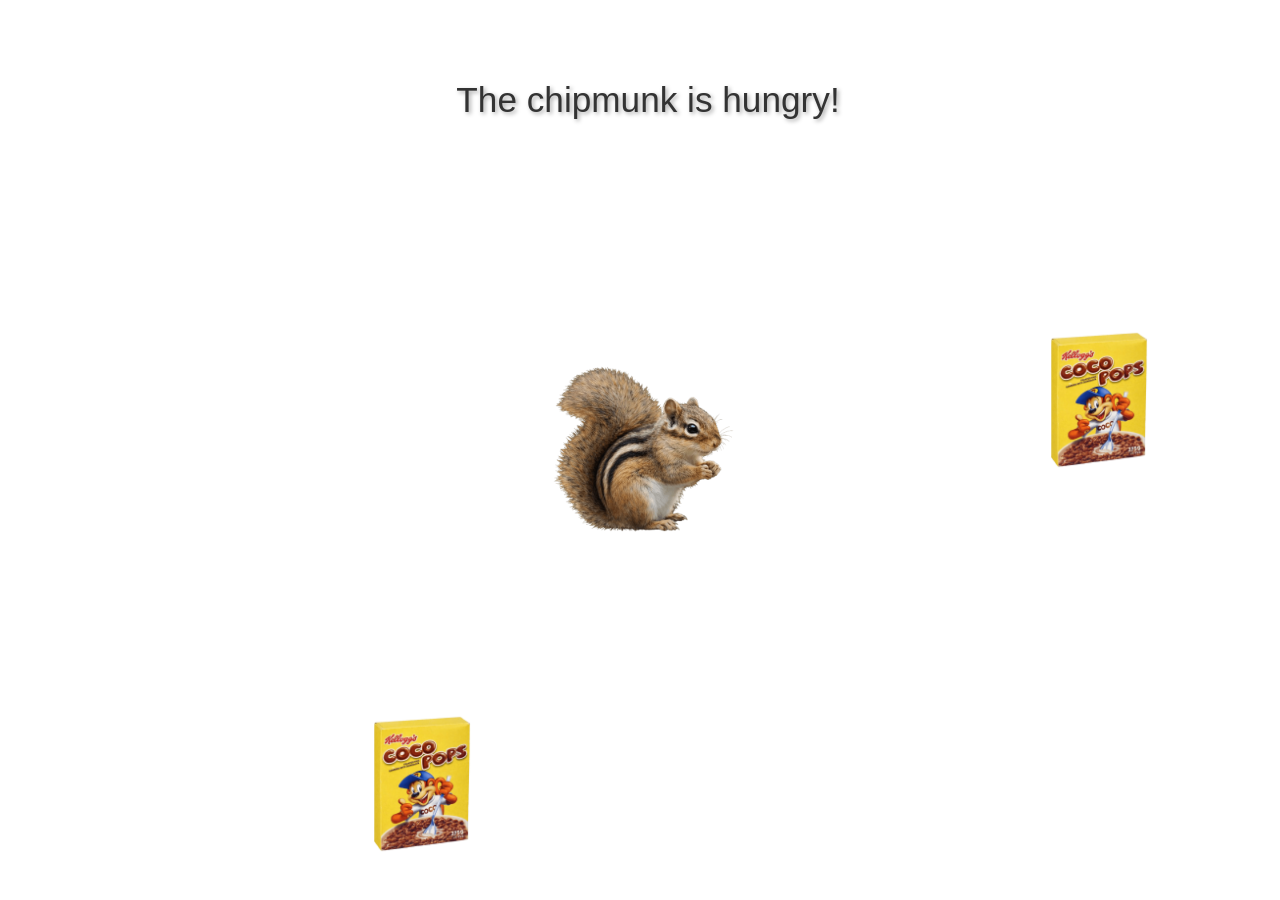
==== index.html @ 35d39732 "Preview build: 0.07, add voice ai and endgame scene" ====
<!DOCTYPE html>

<html>
    <head>
        <!-- Metadata -->
        <meta charset="utf-8">
        <meta http-equiv="X-UA-Compatible" content="IE=edge">

        <title>Pops & Checks</title>

        <!-- Metadata -->
        <meta name="description" content="">
        <meta name="viewport" content="width=device-width, initial-scale=1">

        <!-- References to CSS and JavaScript files -->
        <link rel="stylesheet" href="main.css">
        

    </head>

    <!-- <script>
            // Preload images to improve loading time
            const images = ['img/chipmunk.png', 'img/coco_pops.png'];
            images.forEach(src => {
                const img = new Image();
                img.src = src;
            });
    </script> -->

    <body>
        <p id="text"></p>
        <div id="chipmunk">
            <img src="img/chipmunk.png" alt="chipmunk" width="200px" height=auto>
        </div>


        <!-- Scripts -->
        <script src="js/endgame.js"></script>
        <script src="js/particles.js"></script>
        <script src="js/utils.js"></script>
        <script src="js/text.js"></script>
        <script src="main.js"></script>
    </body>
</html>
---- main.css ----
/* Makes scrollbars invisible */

::-webkit-scrollbar {
    display: none;
}

element {
    -ms-overflow-style: none;  /* IE and Edge */
    scrollbar-width: none;  /* Firefox */
}


@keyframes feed-anim {
    0% { transform: translate(-50%, -50%) rotate(0deg); }
    25% { transform: translate(-50%, -50%) rotate(-15deg); }
    45% { transform: translate(-50%, -50%) rotate(15deg); }
    50% { transform: translate(-50%, -50%) rotate(0deg); }
    65% { transform: translate(-50%, -50%) rotate(-15deg); }
    75% { transform: translate(-50%, -50%) rotate(0deg); }
    95% { transform: translate(-50%, -50%) rotate(15deg); }
    100% { transform: translate(-50%, -50%) rotate(0deg); }

    0% { transform: translate(-50%, -50%) scale(1); }
    25% { transform: translate(-50%, -50%) scale(1.35); }
    50% { transform: translate(-50%, -50%) scale(1.1); }
    75% { transform: translate(-50%, -50%) scale(1.35); }
    100% { transform: translate(-50%, -50%) scale(1); }

    0% { opacity: 1; }
    25% { opacity: 0.7; }
    50% { opacity: 1; }
    75% { opacity: 0.7; }
    100% { opacity: 1; }
}

@keyframes move-shake {
    0% { transform: translate(0, 0) rotate(0deg); }
    25% { transform: translate(-5px, 5px) rotate(-10deg); }
    50% { transform: translate(5px, -5px) rotate(10deg); }
    75% { transform: translate(-5px, 5px) rotate(-10deg); }
    100% { transform: translate(0, 0) rotate(0deg); }
}

@keyframes text-fade-in-and-out {
    0% { opacity: 0; }
    100% { opacity: 1; }
}

@keyframes warning-flash {
    0% { opacity: 1; }
    50% { opacity: 0; }
    100% { opacity: 1; }
    
    0% { color: red; }
    50% { color: white; }
    100% { color: red; }
}

@keyframes enlarge {
    0% { transform: scale(1); }
    50% { transform: scale(1.5); }
    100% { transform: scale(1); }
}

@keyframes death-shake {
    0%, 100% { transform: translate(-50%, -50%) rotate(0deg); }
    10% { transform: translate(-48%, -50%) rotate(-5deg); }
    20% { transform: translate(-52%, -50%) rotate(5deg); }
    30% { transform: translate(-48%, -52%) rotate(-3deg); }
    40% { transform: translate(-52%, -48%) rotate(3deg); }
    50% { transform: translate(-50%, -50%) rotate(0deg); }
    60% { transform: translate(-48%, -50%) rotate(-2deg); }
    70% { transform: translate(-52%, -50%) rotate(2deg); }
    80% { transform: translate(-50%, -52%) rotate(-1deg); }
    90% { transform: translate(-50%, -48%) rotate(1deg); }
}

.death-shake {
    animation: death-shake 0.5s ease-in-out infinite;
}

.coco_pops {
    position: absolute;
    cursor: move;
}


#chipmunk {
    position: absolute;
    left: 50%;
    top: 50%;
    transform: translate(-50%, -50%);
    width: fit-content;
    height: auto;
    
}

#chipmunk.shake {
    animation: feed-anim 0.4s infinite;
}

.shake {
    animation: move-shake 0.4s infinite;
}

#text {
    position: absolute;
    top: 5%;
    width: 100%;
    text-align: center;
    font-family: 'Comic Sans MS', cursive, sans-serif;
    font-size: 2.2em;
    color: #333;
    text-shadow: 2px 2px 4px #aaa;
}


.fade {
    animation: text-fade-in-and-out 3s;
}

.warning {
    animation: warning-flash 2s infinite;
}

.warning.shake {
    animation: warning-flash 2s infinite, move-shake 0.4s infinite;
}

.warning.enlarge {
    animation: warning-flash 2s infinite, move-shake 0.4s infinite, enlarge 2s infinite;
}
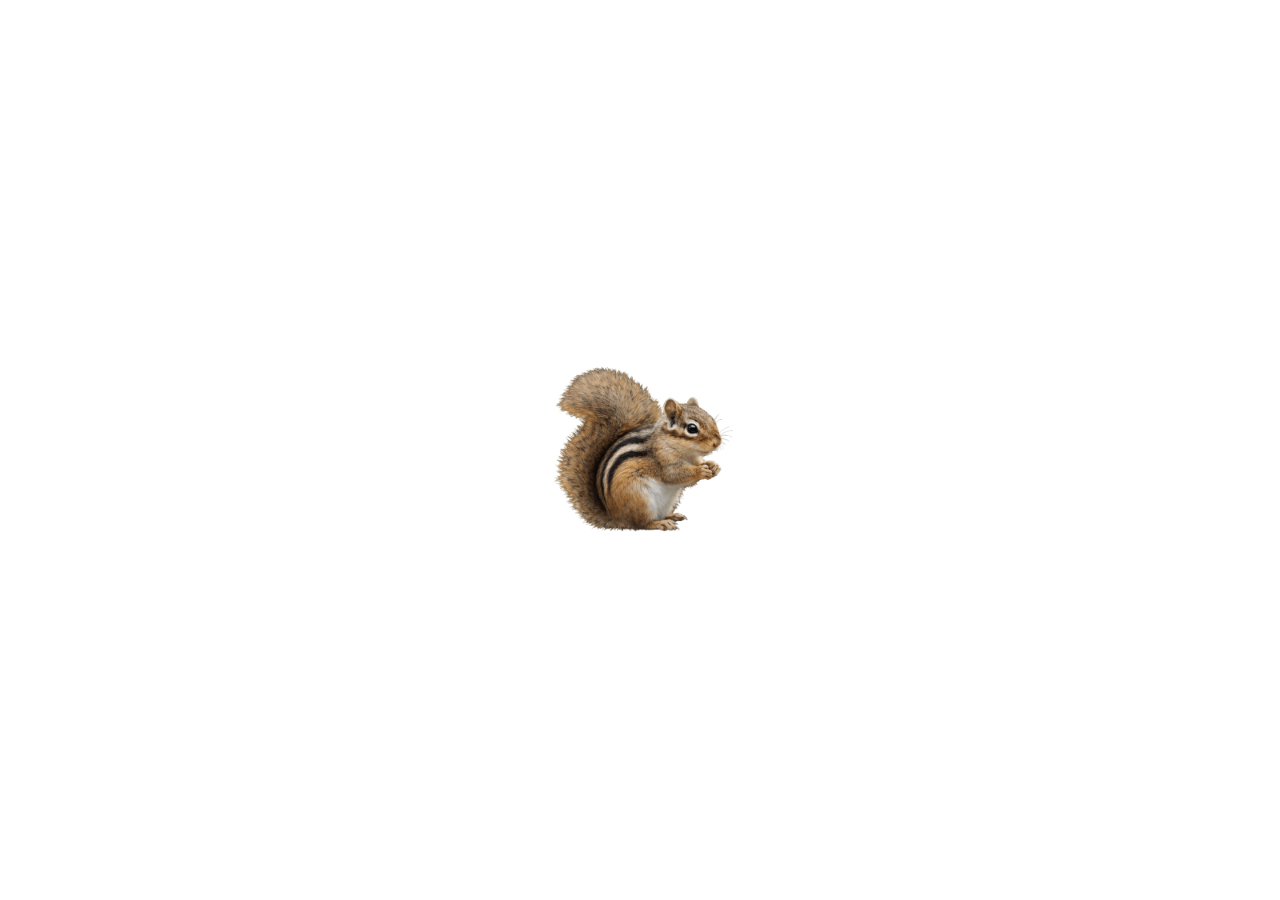
==== commit d6e793d5: "state machines" ====
--- a/index.html
+++ b/index.html
@@ -18,15 +18,6 @@
 
     </head>
 
-    <!-- <script>
-            // Preload images to improve loading time
-            const images = ['img/chipmunk.png', 'img/coco_pops.png'];
-            images.forEach(src => {
-                const img = new Image();
-                img.src = src;
-            });
-    </script> -->
-
     <body>
         <p id="text"></p>
         <div id="chipmunk">
@@ -35,7 +26,6 @@
 
 
         <!-- Scripts -->
-        <script src="js/endgame.js"></script>
         <script src="js/particles.js"></script>
         <script src="js/utils.js"></script>
         <script src="js/text.js"></script>
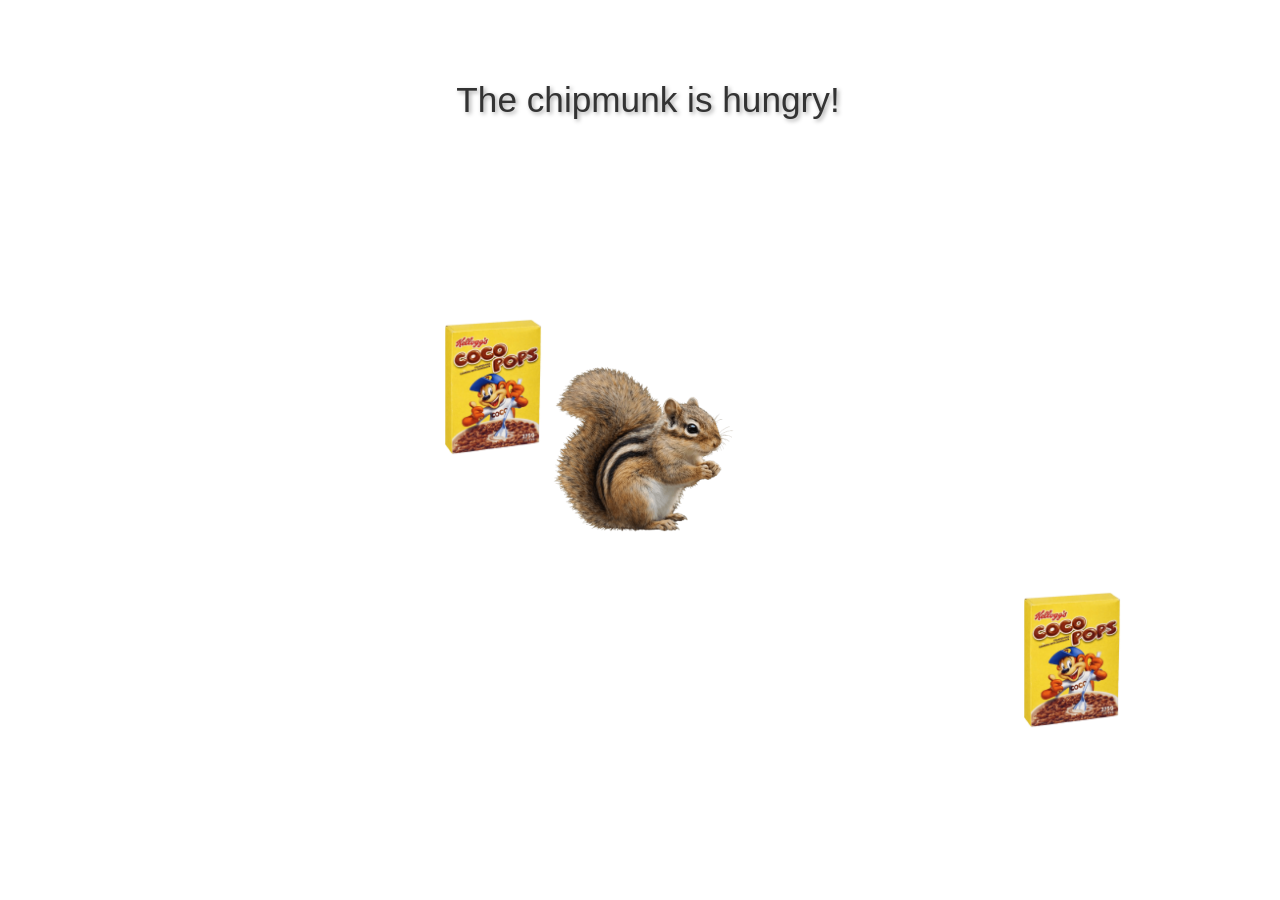
==== commit 4404808f: "Merge branch 'main' of https://github.com/futurekismo-oss/Pops-Checks" ====
--- a/index.html
+++ b/index.html
@@ -26,6 +26,7 @@
 
 
         <!-- Scripts -->
+        <script src="js/endgame.js"></script>
         <script src="js/particles.js"></script>
         <script src="js/utils.js"></script>
         <script src="js/text.js"></script>
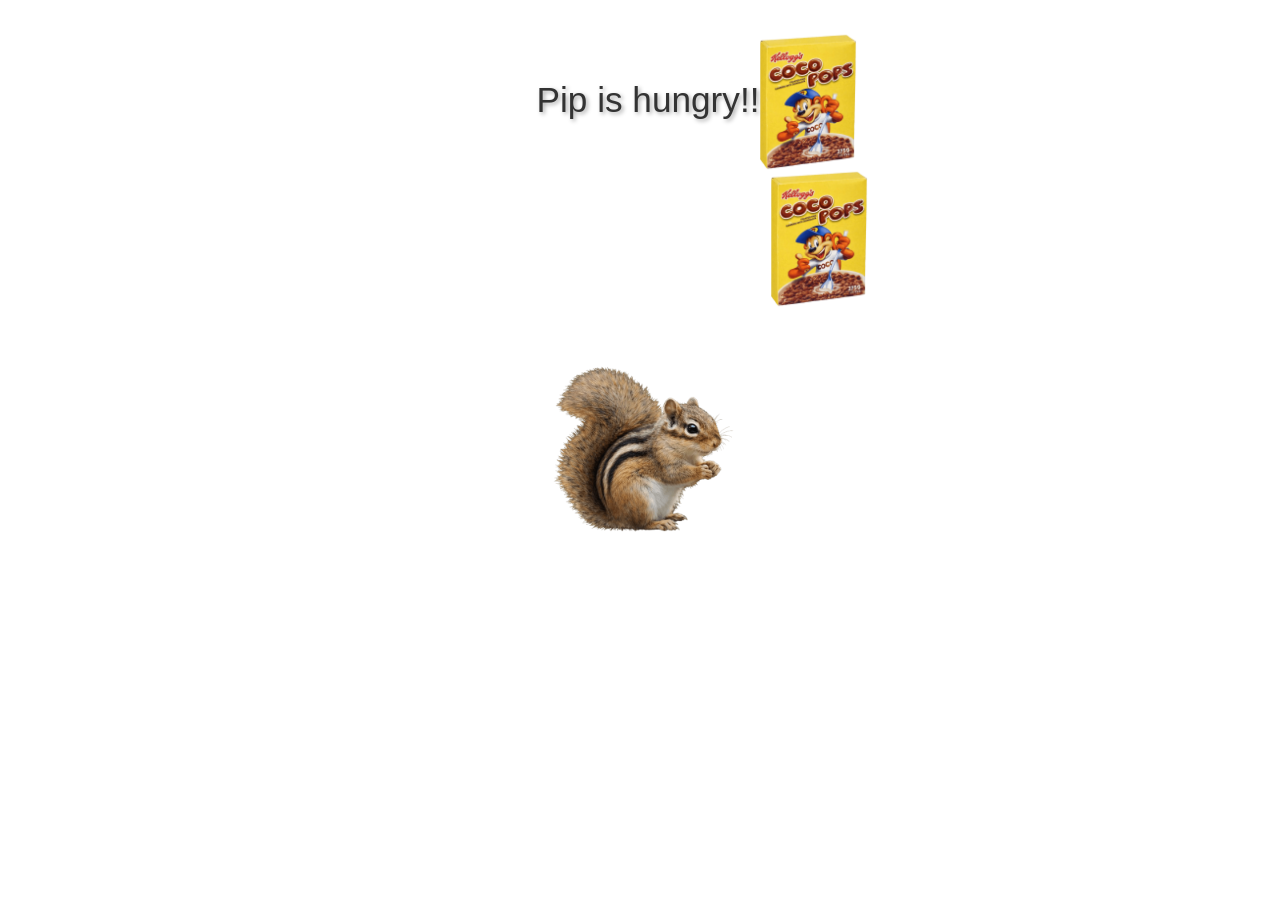
==== commit 495ecb8a: "made a statemachine for the text function" ====
--- a/index.html
+++ b/index.html
@@ -19,7 +19,7 @@
     </head>
 
     <body>
-        <p id="text"></p>
+        <p id="text">Pip is hungry!!</p>
         <div id="chipmunk">
             <img src="img/chipmunk.png" alt="chipmunk" width="200px" height=auto>
         </div>
@@ -29,7 +29,7 @@
         <script src="js/endgame.js"></script>
         <script src="js/particles.js"></script>
         <script src="js/utils.js"></script>
-        <script src="js/text.js"></script>
+        <script src="js/statemachine.js"></script>
         <script src="main.js"></script>
     </body>
 </html>
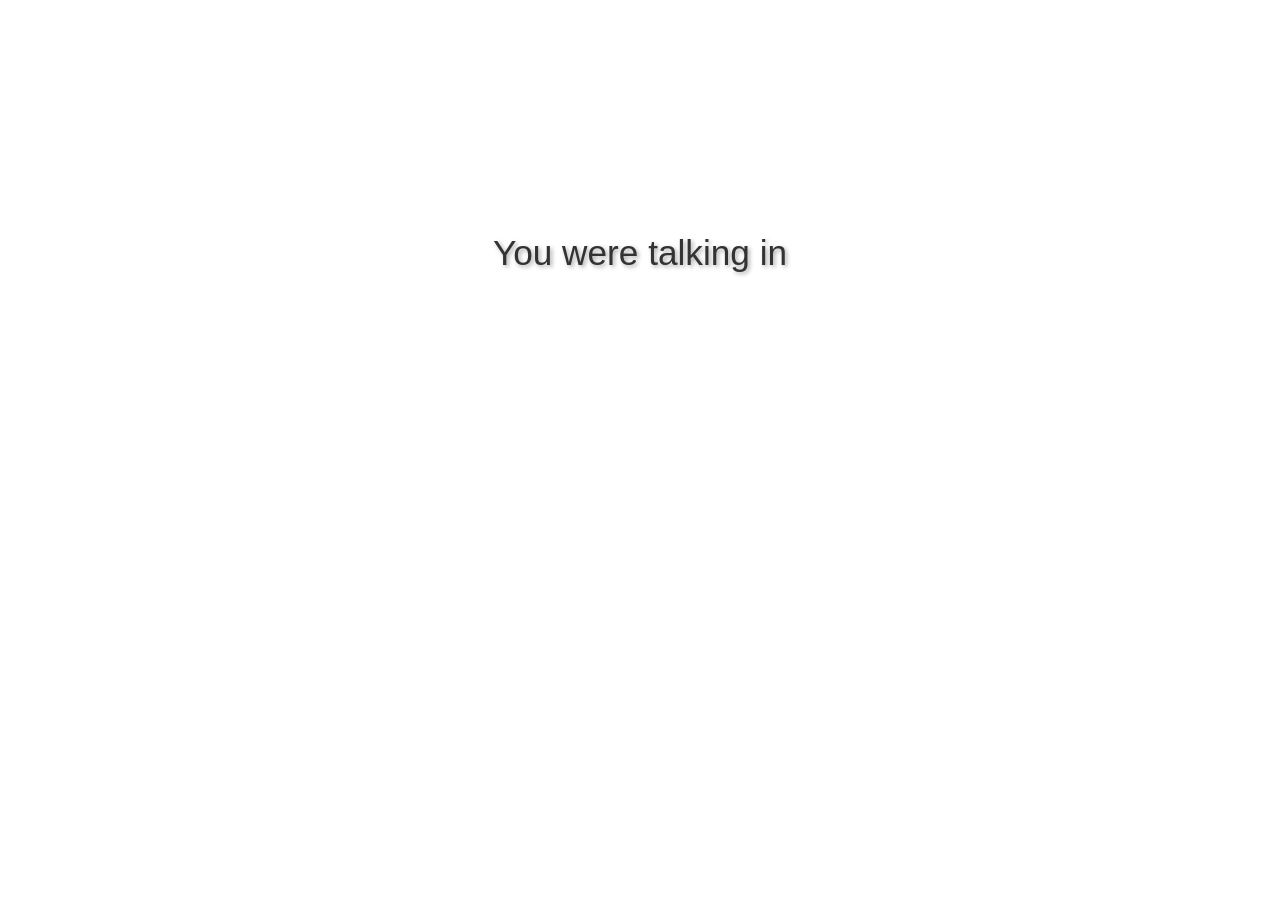
==== commit 2d6b2271: "add a starting cutscene" ====
--- a/index.html
+++ b/index.html
@@ -15,6 +15,13 @@
         <!-- References to CSS and JavaScript files -->
         <link rel="stylesheet" href="main.css">
         
+        <script>
+            // Redirect to cutscene if this is the first visit
+            if (!sessionStorage.getItem('cutsceneSeen')) {
+                sessionStorage.setItem('cutsceneSeen', 'true');
+                window.location.href = "cutscene/cutscene.html";
+            }
+        </script>
 
     </head>
 
@@ -26,10 +33,22 @@
 
 
         <!-- Scripts -->
-        <script src="js/endgame.js"></script>
-        <script src="js/particles.js"></script>
-        <script src="js/utils.js"></script>
-        <script src="js/statemachine.js"></script>
-        <script src="main.js"></script>
+        
+        <script src="js/endgame.js" defer></script>
+        <script src="js/particles.js" defer></script>
+        <script src="js/utils.js" defer></script>
+        <script src="js/statemachine.js" defer></script>
+        <script src="main.js" defer></script>
+
+        <!-- Temporary script -->
+        <script>
+        // Fade in when page loads
+        window.addEventListener('load', function() {
+            document.body.style.opacity = '0';
+            setTimeout(function() {
+                document.body.style.opacity = '1';
+            }, 10);
+        });
+        </script>
     </body>
 </html>
--- a/main.css
+++ b/main.css
@@ -1,3 +1,13 @@
+/* Page Fade Anim */
+body {
+    opacity: 1;
+    transition: opacity 0.5s ease-in-out;
+}
+
+body.fade-out {
+    opacity: 0;
+}
+
 /* Makes scrollbars invisible */
 
 ::-webkit-scrollbar {
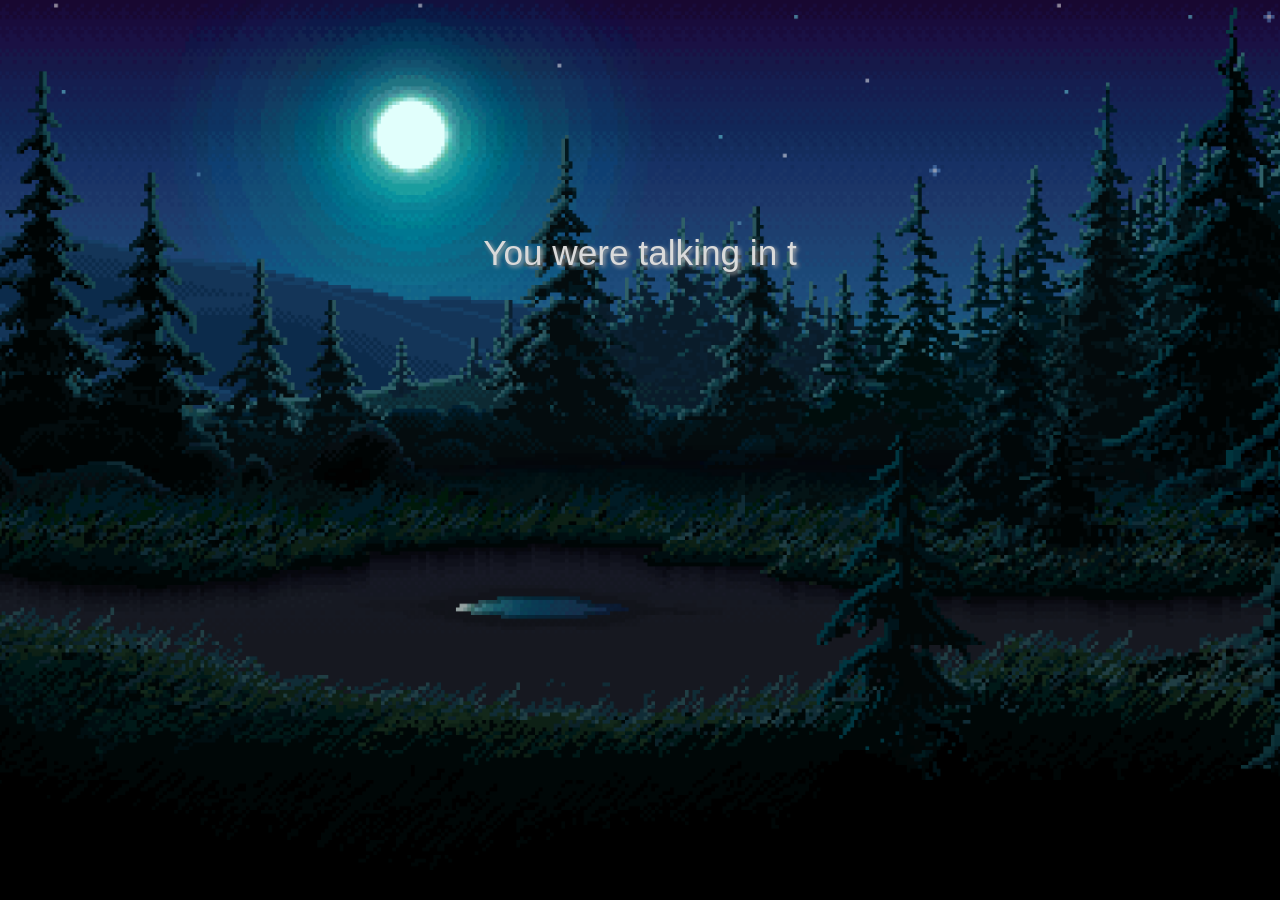
==== commit 556ec8ec: "fixed endGame bug, remade Glados endgame voice" ====
--- a/index.html
+++ b/index.html
@@ -32,15 +32,8 @@
         </div>
 
 
-        <!-- Scripts -->
         
-        <script src="js/endgame.js" defer></script>
-        <script src="js/particles.js" defer></script>
-        <script src="js/utils.js" defer></script>
-        <script src="js/statemachine.js" defer></script>
-        <script src="main.js" defer></script>
-
-        <!-- Temporary script -->
+        <!-- Cutscene_script -->
         <script>
         // Fade in when page loads
         window.addEventListener('load', function() {
@@ -49,6 +42,17 @@
                 document.body.style.opacity = '1';
             }, 10);
         });
+
+        var endgameBool = false;
         </script>
+        
+        <!-- Scripts -->
+        <script src="js/endgame.js" defer></script>
+        <script src="js/particles.js" defer></script>
+        <script src="js/utils.js" defer></script>
+        <script src="js/statemachine.js" defer></script>
+        <script src="main.js" defer></script>
+
+        
     </body>
 </html>
--- a/main.css
+++ b/main.css
@@ -1,5 +1,6 @@
 /* Page Fade Anim */
 body {
+    background-position: center;
     opacity: 1;
     transition: opacity 0.5s ease-in-out;
 }
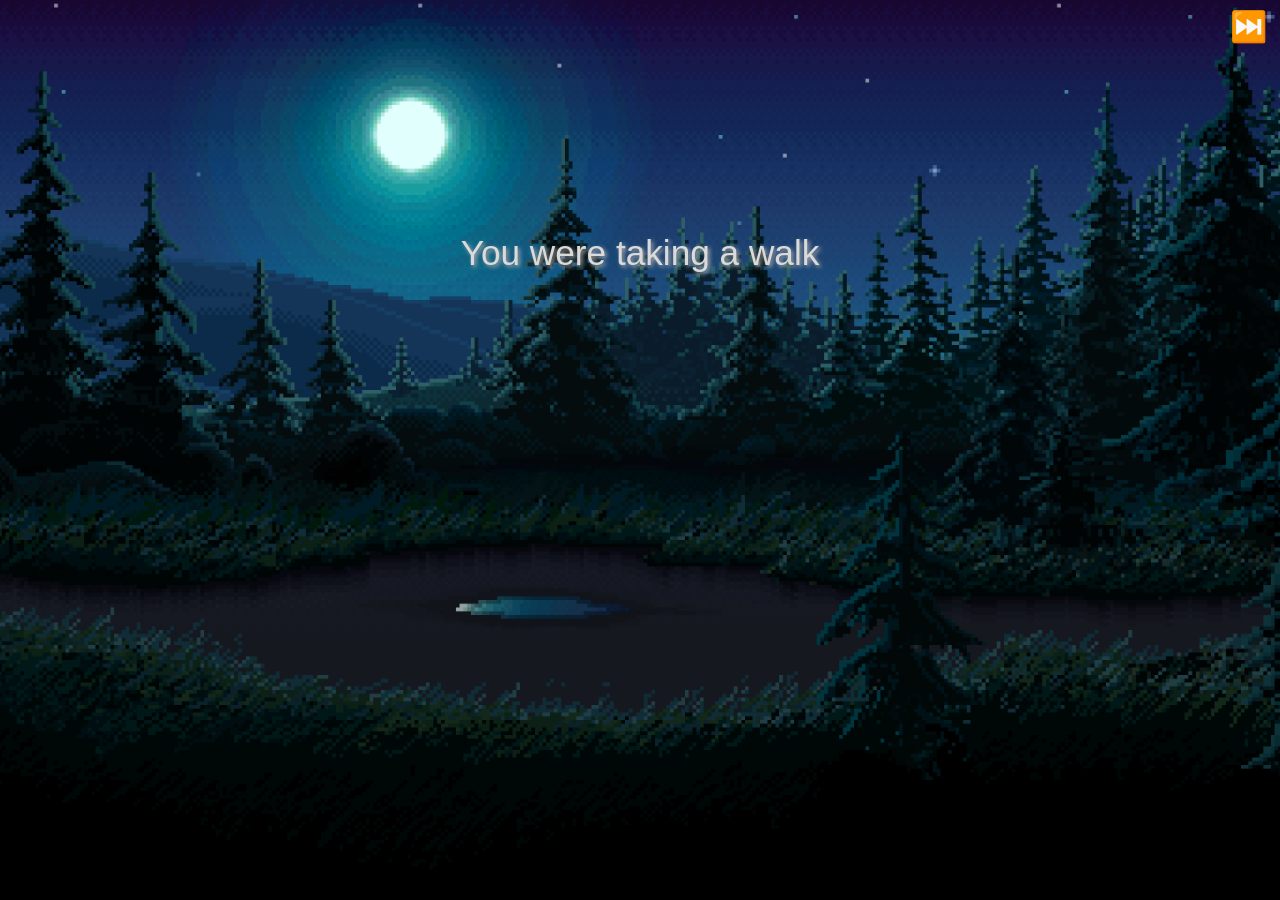
==== commit 11ba5a7c: "add background and audio and additional polish" ====
--- a/index.html
+++ b/index.html
@@ -16,11 +16,9 @@
         <link rel="stylesheet" href="main.css">
         
         <script>
-            // Redirect to cutscene if this is the first visit
-            if (!sessionStorage.getItem('cutsceneSeen')) {
-                sessionStorage.setItem('cutsceneSeen', 'true');
-                window.location.href = "cutscene/cutscene.html";
-            }
+            // True Global Variables
+            var endgameBool = false;
+            var critStg = false;
         </script>
 
     </head>
@@ -33,23 +31,10 @@
 
 
         
-        <!-- Cutscene_script -->
-        <script>
-        // Fade in when page loads
-        window.addEventListener('load', function() {
-            document.body.style.opacity = '0';
-            setTimeout(function() {
-                document.body.style.opacity = '1';
-            }, 10);
-        });
-
-        var endgameBool = false;
-        </script>
-        
         <!-- Scripts -->
+        <script src="js/utils.js" defer></script>
         <script src="js/endgame.js" defer></script>
         <script src="js/particles.js" defer></script>
-        <script src="js/utils.js" defer></script>
         <script src="js/statemachine.js" defer></script>
         <script src="main.js" defer></script>
 
--- a/main.css
+++ b/main.css
@@ -1,6 +1,16 @@
+html, body {
+    height: 100%;
+    margin: 0;
+    padding: 0;
+}
+
 /* Page Fade Anim */
 body {
-    background-position: center;
+    background-image: url(img/wallpaper.jpg);
+    background-size: 90% auto;
+    background-repeat: no-repeat;
+    background-position: center center;
+    background-color: #2a1810;
     opacity: 1;
     transition: opacity 0.5s ease-in-out;
 }
@@ -62,9 +72,9 @@
     50% { opacity: 0; }
     100% { opacity: 1; }
     
-    0% { color: red; }
+    0% { color: rgb(248, 50, 50); }
     50% { color: white; }
-    100% { color: red; }
+    100% { color: rgb(248, 50, 50); }
 }
 
 @keyframes enlarge {
@@ -93,6 +103,7 @@
 .coco_pops {
     position: absolute;
     cursor: move;
+    filter: drop-shadow(2px 2px 4px #aaa);
 }
 
 
@@ -103,7 +114,7 @@
     transform: translate(-50%, -50%);
     width: fit-content;
     height: auto;
-    
+    filter: drop-shadow(2px 2px 4px #aaa);
 }
 
 #chipmunk.shake {
@@ -120,8 +131,8 @@
     width: 100%;
     text-align: center;
     font-family: 'Comic Sans MS', cursive, sans-serif;
-    font-size: 2.2em;
-    color: #333;
+    font-size: 3em;
+    color: #dadada;
     text-shadow: 2px 2px 4px #aaa;
 }
 
